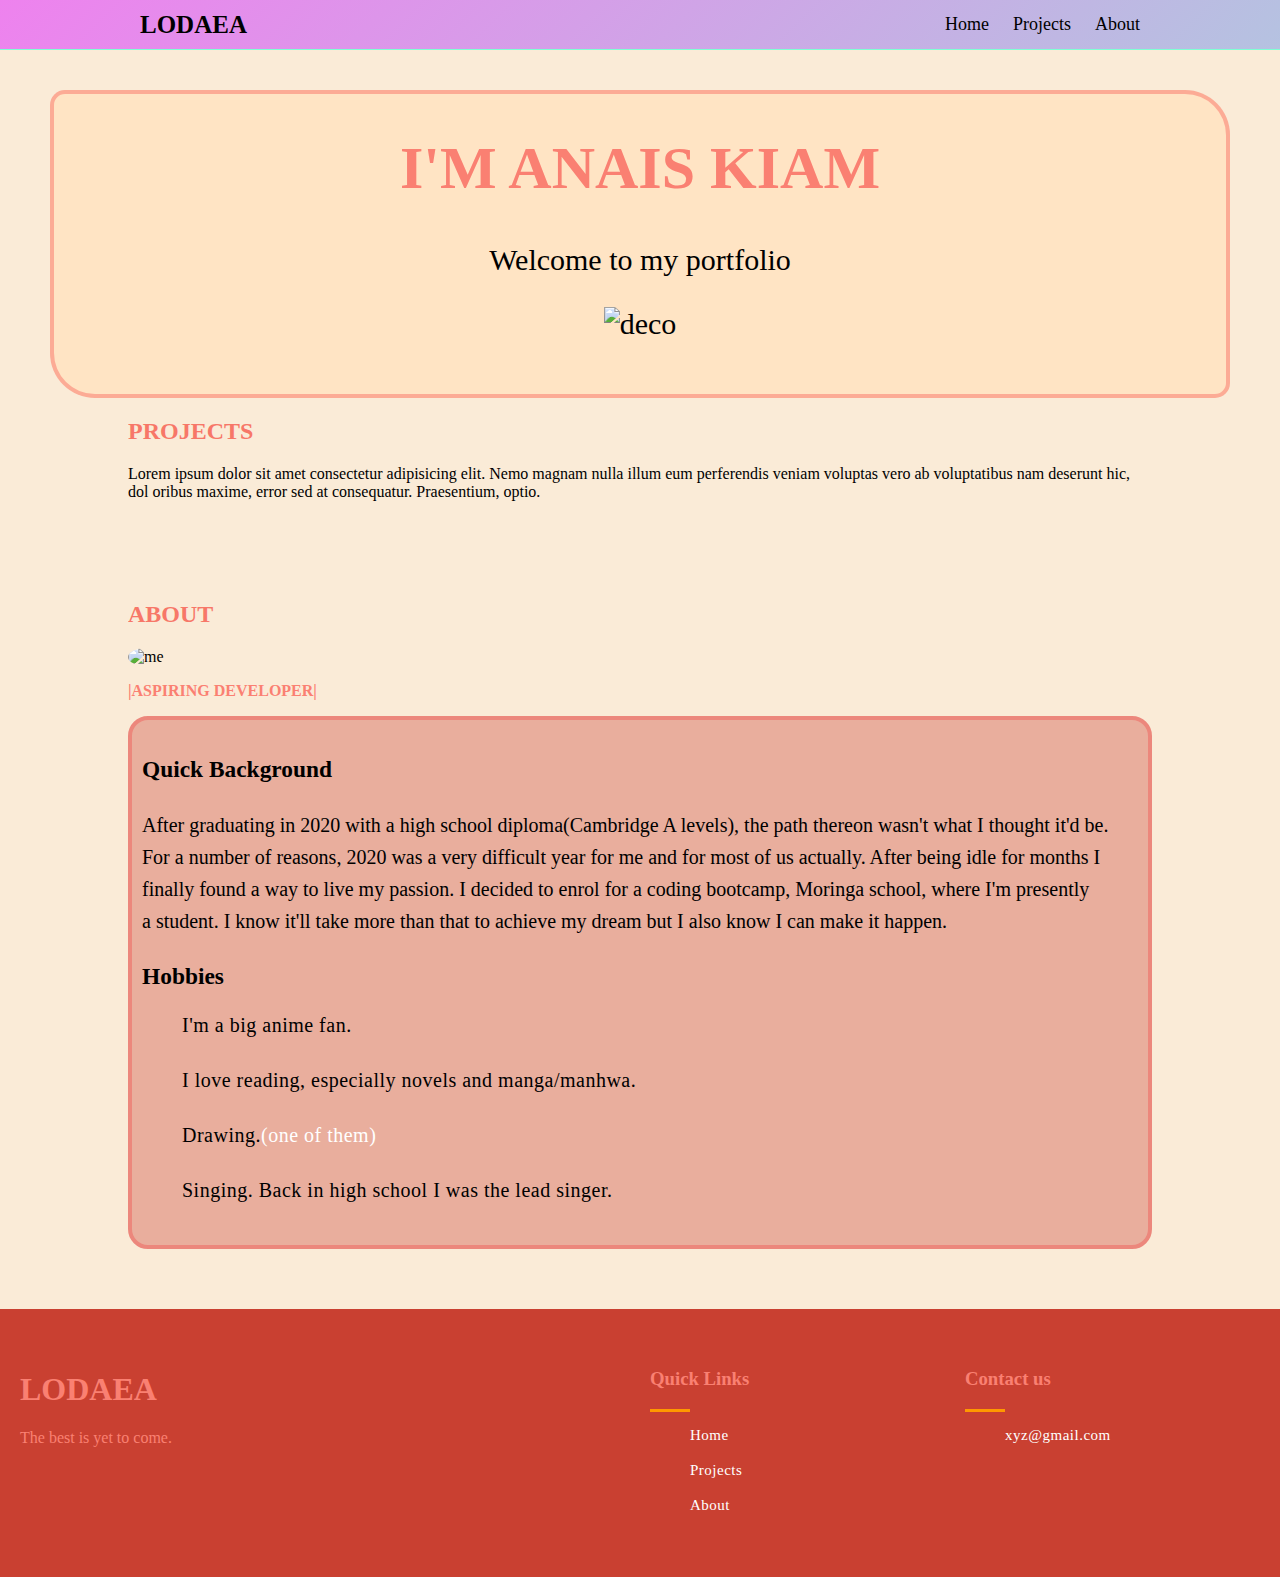
==== index.html @ 9a685999 "footer complete" ====
<!DOCTYPE html>
<html lang="en">
<head>
    <meta charset="UTF-8">
    <meta http-equiv="X-UA-Compatible" content="IE=edge">
    <meta name="viewport" content="width=device-width, initial-scale=1.0">
    <link rel="stylesheet" href="css/style.css" type="text/css">
    <link rel="icon" sizes="192x192" href="https://www.pngkit.com/png/detail/942-9426656_blue-burning-letter-l.png">
    <title>Anais K.</title>
</head>
<body>
    <div class="mainHeader">
        <div class="container">
            <a href="https://lodaea.github.io/portfolio/" class="logo"> LODAEA </a>
            <div class="Hright">
                <a href="https://lodaea.github.io/portfolio/" class="active">Home</a>
                <a href="#project">Projects</a>
                <a href="#about">About</a>
            </div>
        </div>
    </div>
        
    </section>

    <section id="intro">
        <div class="container">
            <h1> I'M ANAIS KIAM </h1>
            <p> Welcome to my portfolio</p>
            <img src="https://media.giphy.com/media/WZq5m5U0ERQMU/giphy.gif" alt="deco" width="200">
        </div>
    </section>
    
    <section id="project">
        <div class="container">
            <h2> PROJECTS </h2>
            <span2>Lorem ipsum dolor sit amet consectetur adipisicing elit. Nemo magnam nulla illum eum perferendis veniam voluptas vero ab voluptatibus nam deserunt hic, dol
                oribus maxime, error sed at consequatur. Praesentium, optio.</span2>
        </div>
    </section>
    
    <section id="about">
        <div class="container">
            <h2> ABOUT </h2>
            <img src="/home/goatjo/portfolio/PSX_20201126_181712.jpg" alt="me" width="200" class="me">
            <p style="color: salmon;"><strong> |ASPIRING DEVELOPER| </strong></p>
            <div class="talk"> <h3>Quick Background</h3> After graduating in 2020 with a high school diploma(Cambridge A levels), the path thereon wasn't what I thought it'd be. <br> 
                For a number of reasons, 2020 was a very difficult year for me and for most of us actually. After being idle for months I <br> finally found a way to live my passion. I decided to enrol for a coding bootcamp, Moringa school, where I'm presently <br> 
                a student. I know it'll take more than that to achieve my dream but I also know I can make it happen. <h3>Hobbies</h3> 
                <ul>
                    <li> I'm a big anime fan.</li>
                    <li>I love reading, especially novels and manga/manhwa.</li>
                    <li> Drawing.<a href="https://lh3.googleusercontent.com/[base64]w883-h637-no?authuser=0">(one of them)</a> </li> 
                    <li>Singing. Back in high school I was the lead singer.</li> 
                </ul>
            </div>
        </div>
    </section>

    <footer class="footer">
        <div class="footerleft">
            <div class="footer-items1">
                <h1> LODAEA </h1>
                <p> The best is yet to come. </p>
            </div>
            <div class="footer-items2">
                <h3> Quick Links</h3>
                <div class="line"></div>
                    <ul>    
                        <a href="https://lodaea.github.io/portfolio/"><li>Home</li></a>
                        <a href="#project"><li>Projects</li></a>
                        <a href="#about"><li>About</li></a>
                    </ul>
            </div>
            <div class="footer-items3">
                <h3>Contact us</h3>
                <div class="line"></div>
                    <ul>
                        <li>xyz@gmail.com</li>
                    </ul>
            </div>
        </div>  



    </footer>


</body>
</html>
---- css/style.css ----
html{
    height: 100%;
}
body{
    margin: 0px;
    padding: 0px;
    font-family: serif; 
    background-color: antiquewhite;   
    /*background-image:url(https://i.stack.imgur.com/JBoKL.png);*/  
    background-repeat: no-repeat;
    background-size:cover;
    background-position: center;
    /*height: 200%;*/
}
.container{
    text-decoration: none;
    overflow: hidden;
    margin: auto;
    width: 80%;  
}
.mainHeader{
    background: linear-gradient(135deg, 
    violet,aquamarine, salmon);
    text-align: center;
    font-size: 17px;
    border-bottom:solid 1px aquamarine;
    background-size: 400%;
    animation: anim 4s infinite alternate;
}
@keyframes anim{
    from{
    background-position: 0%;
    }
    to{
        background-position: 100%;
      }
}
.mainHeader a{
    float: left;
    color:black;
    text-align: center;
    padding: 12px;
    text-decoration: none;
    font-size: 18px;
    line-height: 25px;
    border-radius: 4px 10px;
}
.mainHeader a.logo{
    font-size: 25px;
    font-weight: bold;   
}
.mainHeader a:hover{
    background-color: bisque;
    color: salmon
}
.mainheader a.active{
    background-color: chocolate;
    color: wheat;
}
.Hright{
    float: right;
}
@media screen and (max-width: 500px) {
    .mainHeader a{
        float: none;
        display: block;
        text-align: left;
    }

    .Hright{
        float: none;
    }
}
#intro{
    background-color:bisque;
    background-position: center center;
    min-height: 300px;
    text-align: center;
    margin: 40px 50px 0px 50px;
    font-size: 30px;
    border:solid rgba(250, 128, 114, 0.575) 4px;
    border-radius: 15px 45px;

}
h1{
    animation: move 5s 1;
    color: salmon;
}
p{
    animation: move1 5s 1;

}
@keyframes move{    
    0%{margin-left:100px}
    10%{margin-left: 50px;}
    20%{margin-right:100px}
    0%{margin-right: 50px;}
    0%{margin-left:100px}
    0%{margin-left: 50px;}
    /*0%{margin-right:100px}
    0%{margin-right: 50px;}
    0%{margin-left:100px}
    0%{margin-left: 50px;}*/
}
@keyframes move1{
    0%{margin-right:100px}
    10%{margin-right: 50px;}
    20%{margin-left:100px}
    0%{margin-left: 50px;}
}
#deco{
    position: relative; top:500px; left: 500px ;
}
#project{

}
#project h2{
    /*  border-top: 5px dotted salmon;*/
    /*margin-top: 100px;*/
   /* text-decoration: underline rgb(10, 10, 10);*/
    color: rgb(247, 119, 104);
}
#about h2{
    margin-top: 100px;
    color: rgb(247,119,104);
}
#about img.me{
    border-radius: 50%;
    image-rendering: optimizeQuality;
    
}
#about .talk{
    line-height: 1.6em;
    font-size: 20px;
    border: 4px solid rgb(236, 135, 124);
    border-radius: 20px;
    padding: 10px;
    background-color: rgba(214, 103, 90, 0.459);
    margin-bottom: 60px;
    justify-content: end;
    display: block;
}
#about ul li{
    display: block;
    margin-bottom: 30px;
    color: black;
    font-size: 20px;
    line-height: 1em;
}
.footer {
	width: 100%;
	background: rgb(201, 64, 49);
	display: block;
}
.footerleft {
    width: 100%;
    display: flex;
    flex-wrap: wrap;
    box-sizing: border-box;
    justify-content: center;
    margin: auto;
    padding: 30px 10px;
}
.footer-items1 {
    float: left;
	width: 50%;
	padding: 10px 10px;
	box-sizing: border-box;
	color: salmon;
}
.footer-items2 {
	width: 25%;
	padding: 10px 10px;
	box-sizing: border-box;
	color: salmon;
    
}
.footer-items3 {
    float: right;
	width: 25%;
	padding: 10px;
	box-sizing: border-box;
	color: salmon;
}

.footer-items p {
	font-size: 16px;
	text-align: justify;
	line-height: 25px;
	color: #fff;
}

.footer-items h1 {
	color: rgb(88, 238, 213);
} 
.line {
	height: 3px;
	width: 40px;
	background: #ff9800;
	color: #ff9800;
	background-color: #ff9800;
	border: 0px;
}

ul {
	list-style: none;
	color: #fff;
	font-size: 15px;
	letter-spacing: 0.5px;	
 }

ul a {
	text-decoration: none;
	outline: none;
	color: #fff;
	transition: 0.3s;
}

ul a:hover {
	color: #ff9800;
}

ul li {
	margin: 10px 0;
	height: 25px;
}
@media screen and (max-width: 1275px) {
	.footer-items {
		width: 50%;
    }
}
@media screen and (max-width: 660px) {
	.footer-items {
		width: 100%;
	}
}
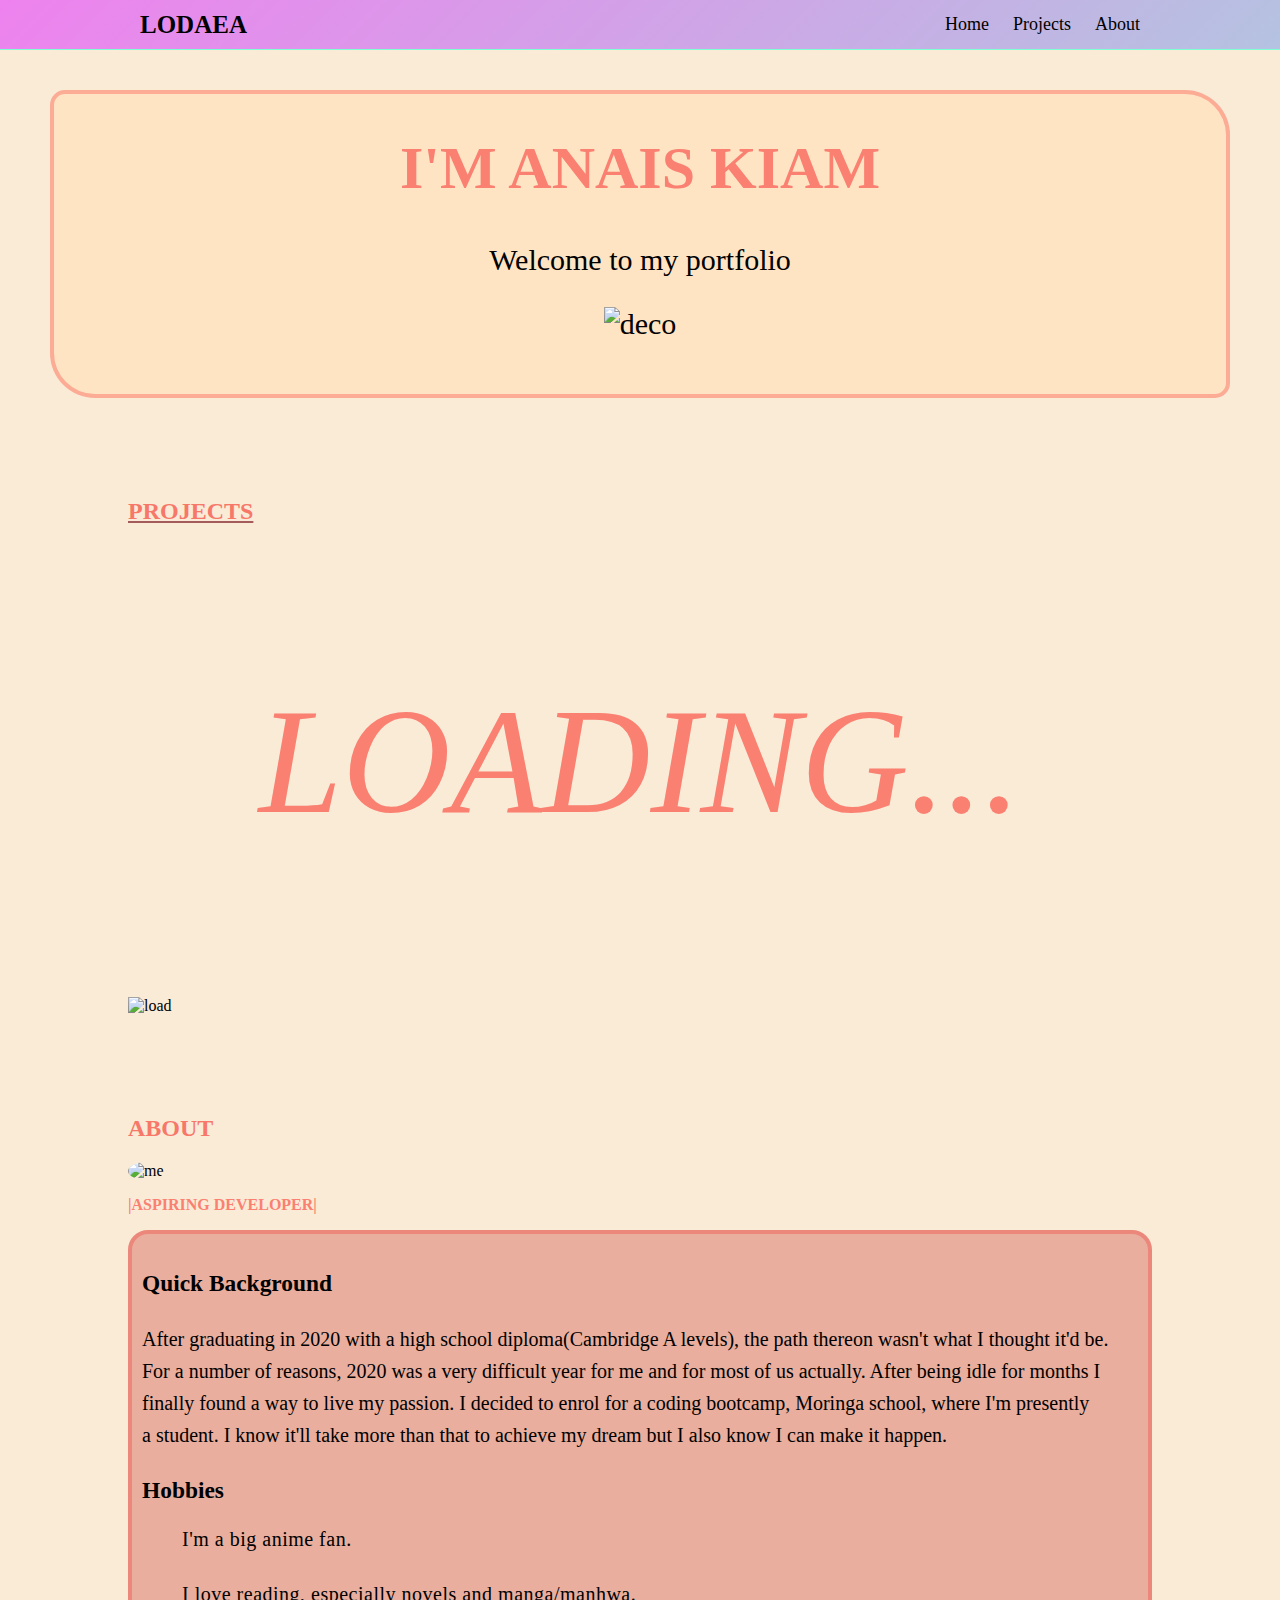
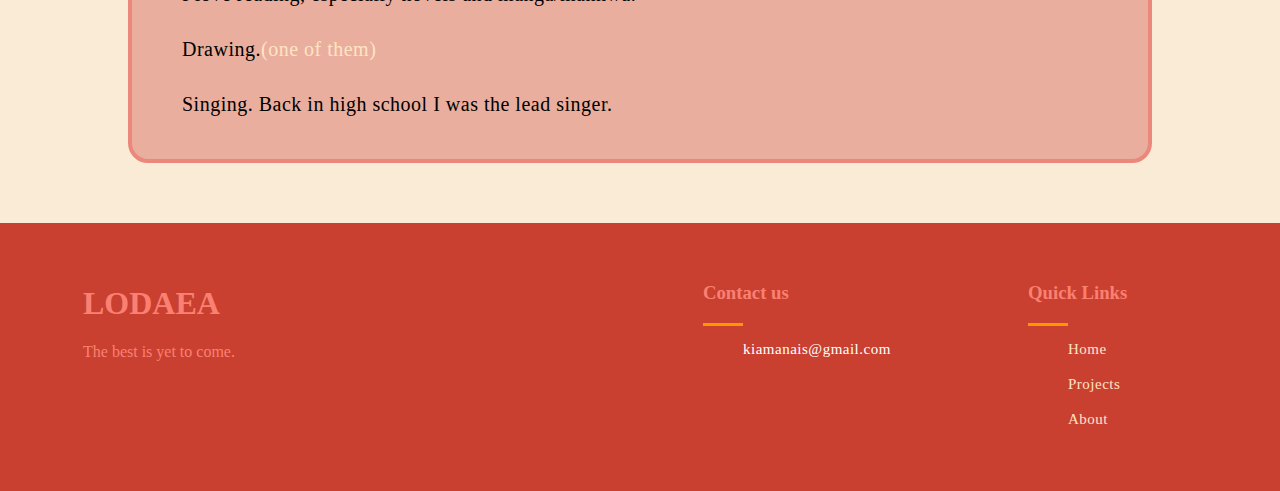
==== commit 0223acdc: "work on projecs section" ====
--- a/index.html
+++ b/index.html
@@ -33,8 +33,8 @@
     <section id="project">
         <div class="container">
             <h2> PROJECTS </h2>
-            <span2>Lorem ipsum dolor sit amet consectetur adipisicing elit. Nemo magnam nulla illum eum perferendis veniam voluptas vero ab voluptatibus nam deserunt hic, dol
-                oribus maxime, error sed at consequatur. Praesentium, optio.</span2>
+            <p><em>LOADING...</em></p>
+            <img src="https://flevix.com/wp-content/uploads/2019/07/Curve-Loading.gif" alt="load">
         </div>
     </section>
     
@@ -62,6 +62,14 @@
                 <h1> LODAEA </h1>
                 <p> The best is yet to come. </p>
             </div>
+
+            <div class="footer-items3">
+                <h3>Contact us</h3>
+                <div class="line"></div>
+                    <ul>
+                        <li>kiamanais@gmail.com</li>
+                    </ul>
+            </div>
             <div class="footer-items2">
                 <h3> Quick Links</h3>
                 <div class="line"></div>
@@ -69,13 +77,6 @@
                         <a href="https://lodaea.github.io/portfolio/"><li>Home</li></a>
                         <a href="#project"><li>Projects</li></a>
                         <a href="#about"><li>About</li></a>
-                    </ul>
-            </div>
-            <div class="footer-items3">
-                <h3>Contact us</h3>
-                <div class="line"></div>
-                    <ul>
-                        <li>xyz@gmail.com</li>
                     </ul>
             </div>
         </div>  
--- a/css/style.css
+++ b/css/style.css
@@ -1,16 +1,16 @@
 html{
-    height: 100%;
+    height:100%;
 }
 body{
     margin: 0px;
     padding: 0px;
     font-family: serif; 
     background-color: antiquewhite;   
-    /*background-image:url(https://i.stack.imgur.com/JBoKL.png);*/  
+    /*background-image:url(https://i.stack.imgur.com/JBoKL.png);*/
     background-repeat: no-repeat;
     background-size:cover;
     background-position: center;
-    /*height: 200%;*/
+    height: 200%;
 }
 .container{
     text-decoration: none;
@@ -112,12 +112,18 @@
     position: relative; top:500px; left: 500px ;
 }
 #project{
-
+    
+    justify-content: center;
+}
+#project p{
+    font-size: 150px;
+    color: salmon;
+    text-align: center;
 }
 #project h2{
     /*  border-top: 5px dotted salmon;*/
-    /*margin-top: 100px;*/
-   /* text-decoration: underline rgb(10, 10, 10);*/
+    margin-top: 100px;
+    text-decoration: underline rgb(163, 91, 91);
     color: rgb(247, 119, 104);
 }
 #about h2{
@@ -169,30 +175,30 @@
 	color: salmon;
 }
 .footer-items2 {
-	width: 25%;
+	width: 15%;
 	padding: 10px 10px;
 	box-sizing: border-box;
 	color: salmon;
+    float :right;
     
 }
 .footer-items3 {
-    float: right;
 	width: 25%;
-	padding: 10px;
+	padding: 10px 0px;
 	box-sizing: border-box;
 	color: salmon;
 }
 
-.footer-items p {
+/*.footer-items p {
 	font-size: 16px;
-	text-align: justify;
+	text-align: left;
 	line-height: 25px;
-	color: #fff;
+	color: rgb(82, 214, 203);
 }
 
 .footer-items h1 {
 	color: rgb(88, 238, 213);
-} 
+} */
 .line {
 	height: 3px;
 	width: 40px;
@@ -212,12 +218,12 @@
 ul a {
 	text-decoration: none;
 	outline: none;
-	color: #fff;
+	color: bisque;
 	transition: 0.3s;
 }
 
 ul a:hover {
-	color: #ff9800;
+	color: salmon;
 }
 
 ul li {
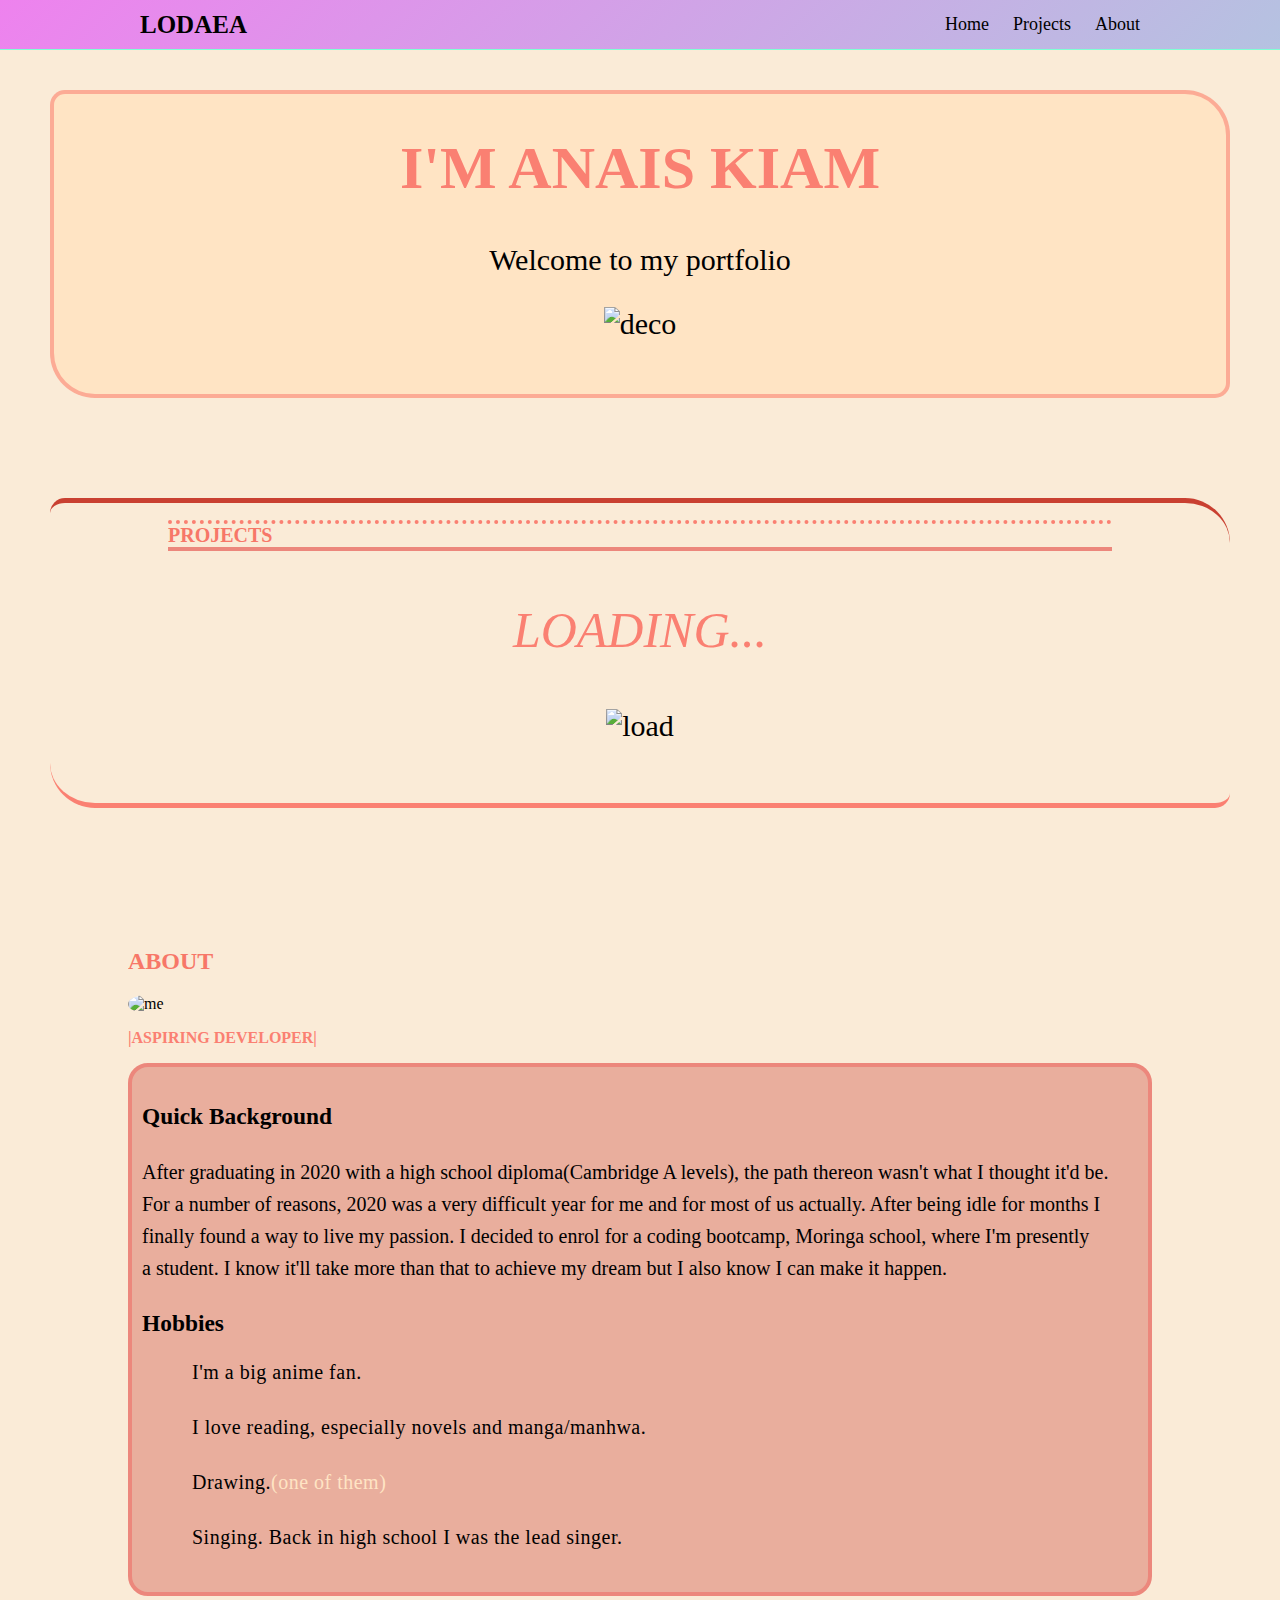
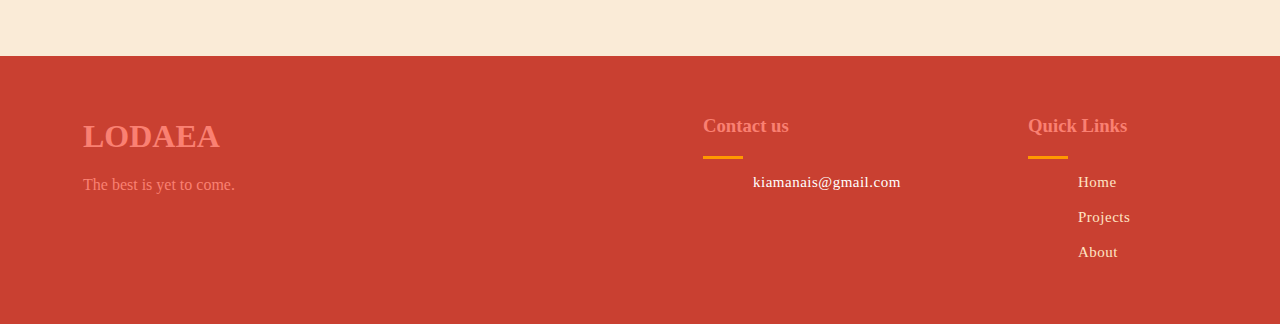
==== commit 3e35bfa5: "project section design" ====
--- a/index.html
+++ b/index.html
@@ -19,8 +19,6 @@
             </div>
         </div>
     </div>
-        
-    </section>
 
     <section id="intro">
         <div class="container">
@@ -34,7 +32,7 @@
         <div class="container">
             <h2> PROJECTS </h2>
             <p><em>LOADING...</em></p>
-            <img src="https://flevix.com/wp-content/uploads/2019/07/Curve-Loading.gif" alt="load">
+            <img src="https://flevix.com/wp-content/uploads/2019/07/Curve-Loading.gif" alt="load" width="400">
         </div>
     </section>
     
@@ -65,7 +63,9 @@
 
             <div class="footer-items3">
                 <h3>Contact us</h3>
-                <div class="line"></div>
+                <div class="line">
+
+                </div>
                     <ul>
                         <li>kiamanais@gmail.com</li>
                     </ul>
--- a/css/style.css
+++ b/css/style.css
@@ -6,11 +6,10 @@
     padding: 0px;
     font-family: serif; 
     background-color: antiquewhite;   
-    /*background-image:url(https://i.stack.imgur.com/JBoKL.png);*/
-    background-repeat: no-repeat;
-    background-size:cover;
-    background-position: center;
-    height: 200%;
+    background-image:url();
+    /*background-repeat: repeat-y;
+    /*background-position: center;*/
+    background-size: 50%;
 }
 .container{
     text-decoration: none;
@@ -112,19 +111,28 @@
     position: relative; top:500px; left: 500px ;
 }
 #project{
+    background-color:;
+    background-position: center center;
+    min-height: 300px;
+    margin: 100px 50px 40px 50px;
+    font-size: 30px;
+    border-top: 5px solid rgb(201, 64, 49);
+    border-bottom: 5px solid salmon;
+    border-radius: 15px 45px;   
+    text-align: center;
+}
+#project p{
+    font-size: 50px;
+    color: salmon;
     
-    justify-content: center;
-}
-#project p{
-    font-size: 150px;
-    color: salmon;
-    text-align: center;
 }
 #project h2{
     /*  border-top: 5px dotted salmon;*/
-    margin-top: 100px;
-    text-decoration: underline rgb(163, 91, 91);
+    border-top:dotted salmon 4px;
+    border-bottom: solid rgb(236, 135, 124) 4px;
     color: rgb(247, 119, 104);
+    text-align: left;
+    font-size: 20px;
 }
 #about h2{
     margin-top: 100px;
@@ -168,7 +176,7 @@
     padding: 30px 10px;
 }
 .footer-items1 {
-    float: left;
+    /*float: left;*/
 	width: 50%;
 	padding: 10px 10px;
 	box-sizing: border-box;
@@ -179,7 +187,7 @@
 	padding: 10px 10px;
 	box-sizing: border-box;
 	color: salmon;
-    float :right;
+    /*float :right;*/   
     
 }
 .footer-items3 {
@@ -227,7 +235,7 @@
 }
 
 ul li {
-	margin: 10px 0;
+	margin: 10px;
 	height: 25px;
 }
 @media screen and (max-width: 1275px) {
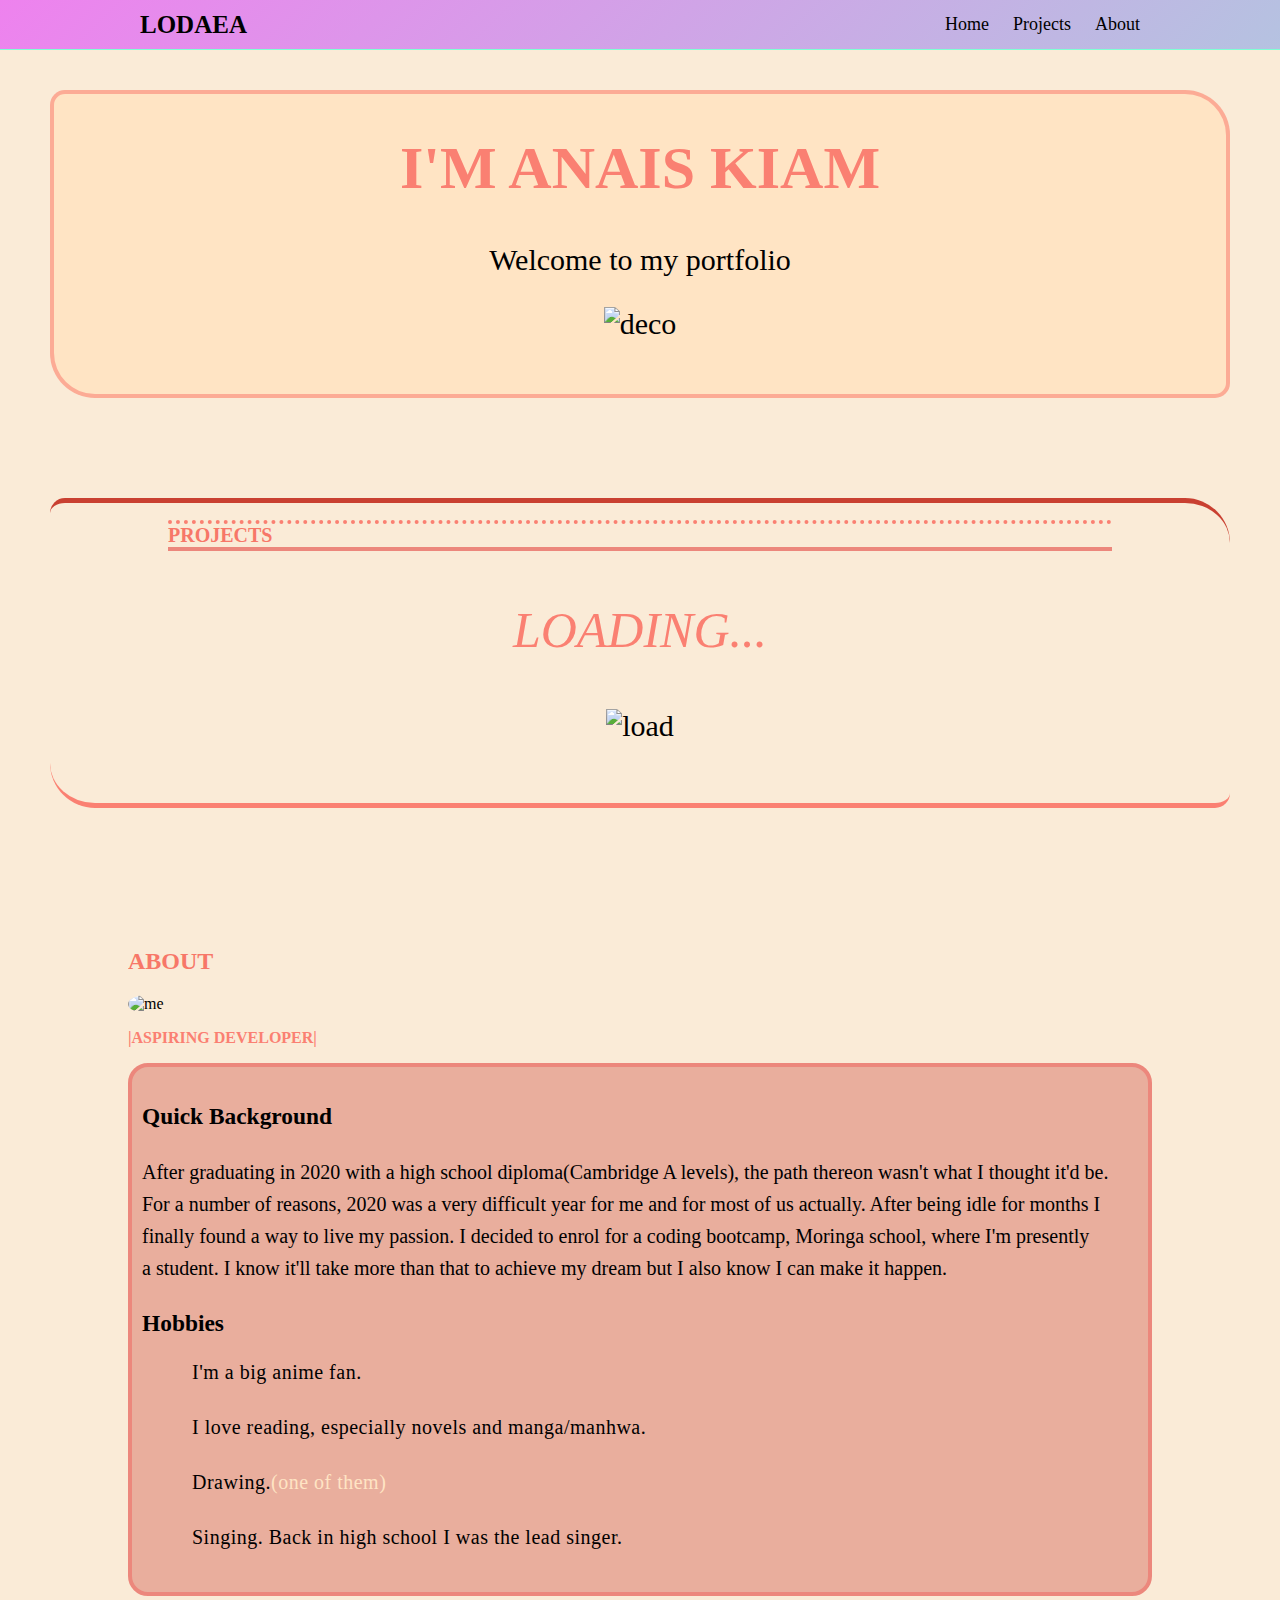
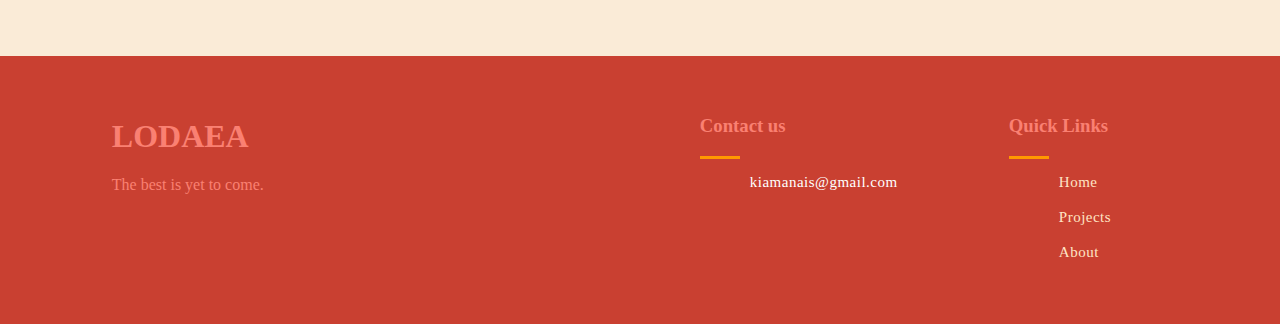
==== commit 988f6485: "fix picture" ====
--- a/index.html
+++ b/index.html
@@ -39,7 +39,7 @@
     <section id="about">
         <div class="container">
             <h2> ABOUT </h2>
-            <img src="/home/goatjo/portfolio/PSX_20201126_181712.jpg" alt="me" width="200" class="me">
+            <img src="https://lh3.googleusercontent.com/[base64]s637-no?authuser=0" alt="me" width="200" class="me">
             <p style="color: salmon;"><strong> |ASPIRING DEVELOPER| </strong></p>
             <div class="talk"> <h3>Quick Background</h3> After graduating in 2020 with a high school diploma(Cambridge A levels), the path thereon wasn't what I thought it'd be. <br> 
                 For a number of reasons, 2020 was a very difficult year for me and for most of us actually. After being idle for months I <br> finally found a way to live my passion. I decided to enrol for a coding bootcamp, Moringa school, where I'm presently <br> 
--- a/css/style.css
+++ b/css/style.css
@@ -7,7 +7,7 @@
     font-family: serif; 
     background-color: antiquewhite;   
     background-image:url();
-    /*background-repeat: repeat-y;
+    background-repeat: unset;
     /*background-position: center;*/
     background-size: 50%;
 }
@@ -167,7 +167,7 @@
 	display: block;
 }
 .footerleft {
-    width: 100%;
+    width: 95%;
     display: flex;
     flex-wrap: wrap;
     box-sizing: border-box;
@@ -197,7 +197,7 @@
 	color: salmon;
 }
 
-/*.footer-items p {
+.footer-items p {
 	font-size: 16px;
 	text-align: left;
 	line-height: 25px;
@@ -206,7 +206,7 @@
 
 .footer-items h1 {
 	color: rgb(88, 238, 213);
-} */
+} 
 .line {
 	height: 3px;
 	width: 40px;
@@ -243,9 +243,26 @@
 		width: 50%;
     }
 }
-@media screen and (max-width: 660px) {
+@media screen and (max-width: 500px) {
 	.footer-items {
 		width: 100%;
 	}
-}
-
+    .footerleft{
+        width: 100%;
+        float: none;
+        display: block;
+
+    }
+    #project img{
+        position: relative; left: -90px;
+    }
+    #project p{
+        font-size: 35px;
+    }
+    #about ul li{
+        line-height: normal;
+        display: inline-block;
+    }
+
+}
+
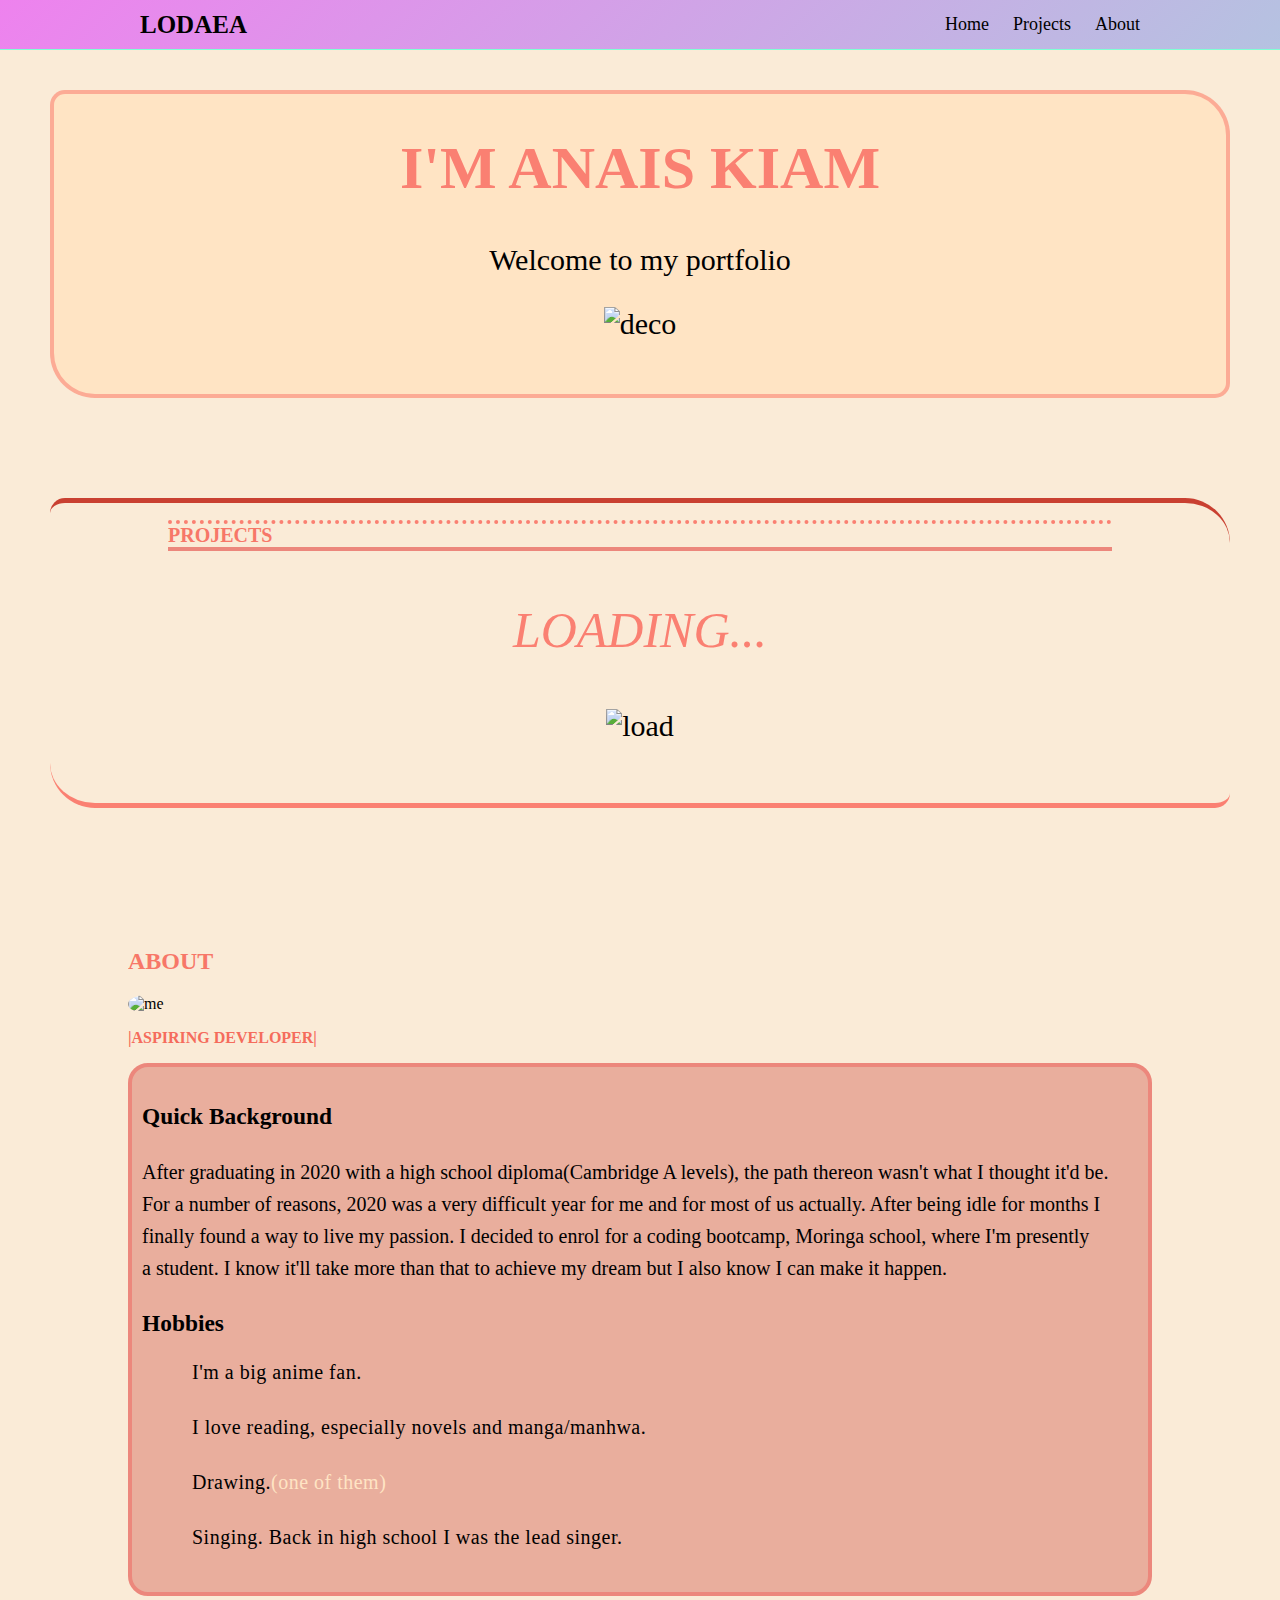
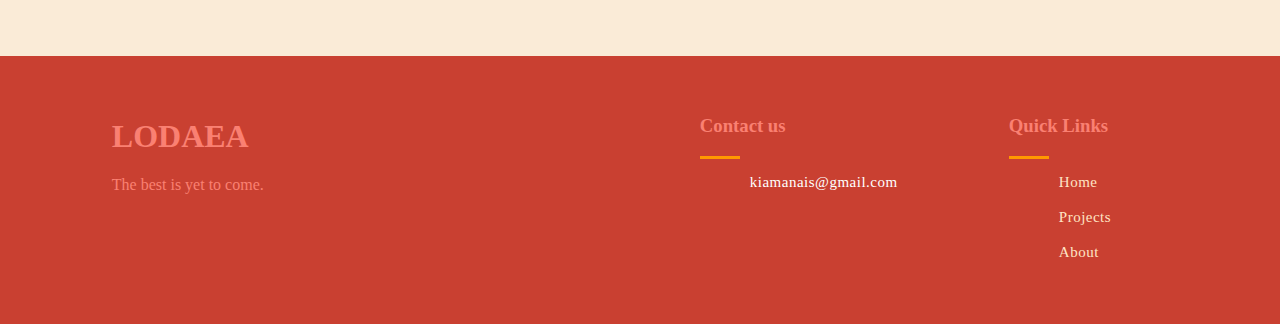
==== commit ccd039bb: "fix picture(1)" ====
--- a/index.html
+++ b/index.html
@@ -39,8 +39,8 @@
     <section id="about">
         <div class="container">
             <h2> ABOUT </h2>
-            <img src="https://lh3.googleusercontent.com/[base64]s637-no?authuser=0" alt="me" width="200" class="me">
-            <p style="color: salmon;"><strong> |ASPIRING DEVELOPER| </strong></p>
+            <img src="https://github.com/lodaea/portfolio/blob/main/PSX_20201126_181712.jpg" alt="me" width="200" class="me">
+            <p style="color: rgb(245, 108, 92);"><strong> |ASPIRING DEVELOPER| </strong></p>
             <div class="talk"> <h3>Quick Background</h3> After graduating in 2020 with a high school diploma(Cambridge A levels), the path thereon wasn't what I thought it'd be. <br> 
                 For a number of reasons, 2020 was a very difficult year for me and for most of us actually. After being idle for months I <br> finally found a way to live my passion. I decided to enrol for a coding bootcamp, Moringa school, where I'm presently <br> 
                 a student. I know it'll take more than that to achieve my dream but I also know I can make it happen. <h3>Hobbies</h3> 
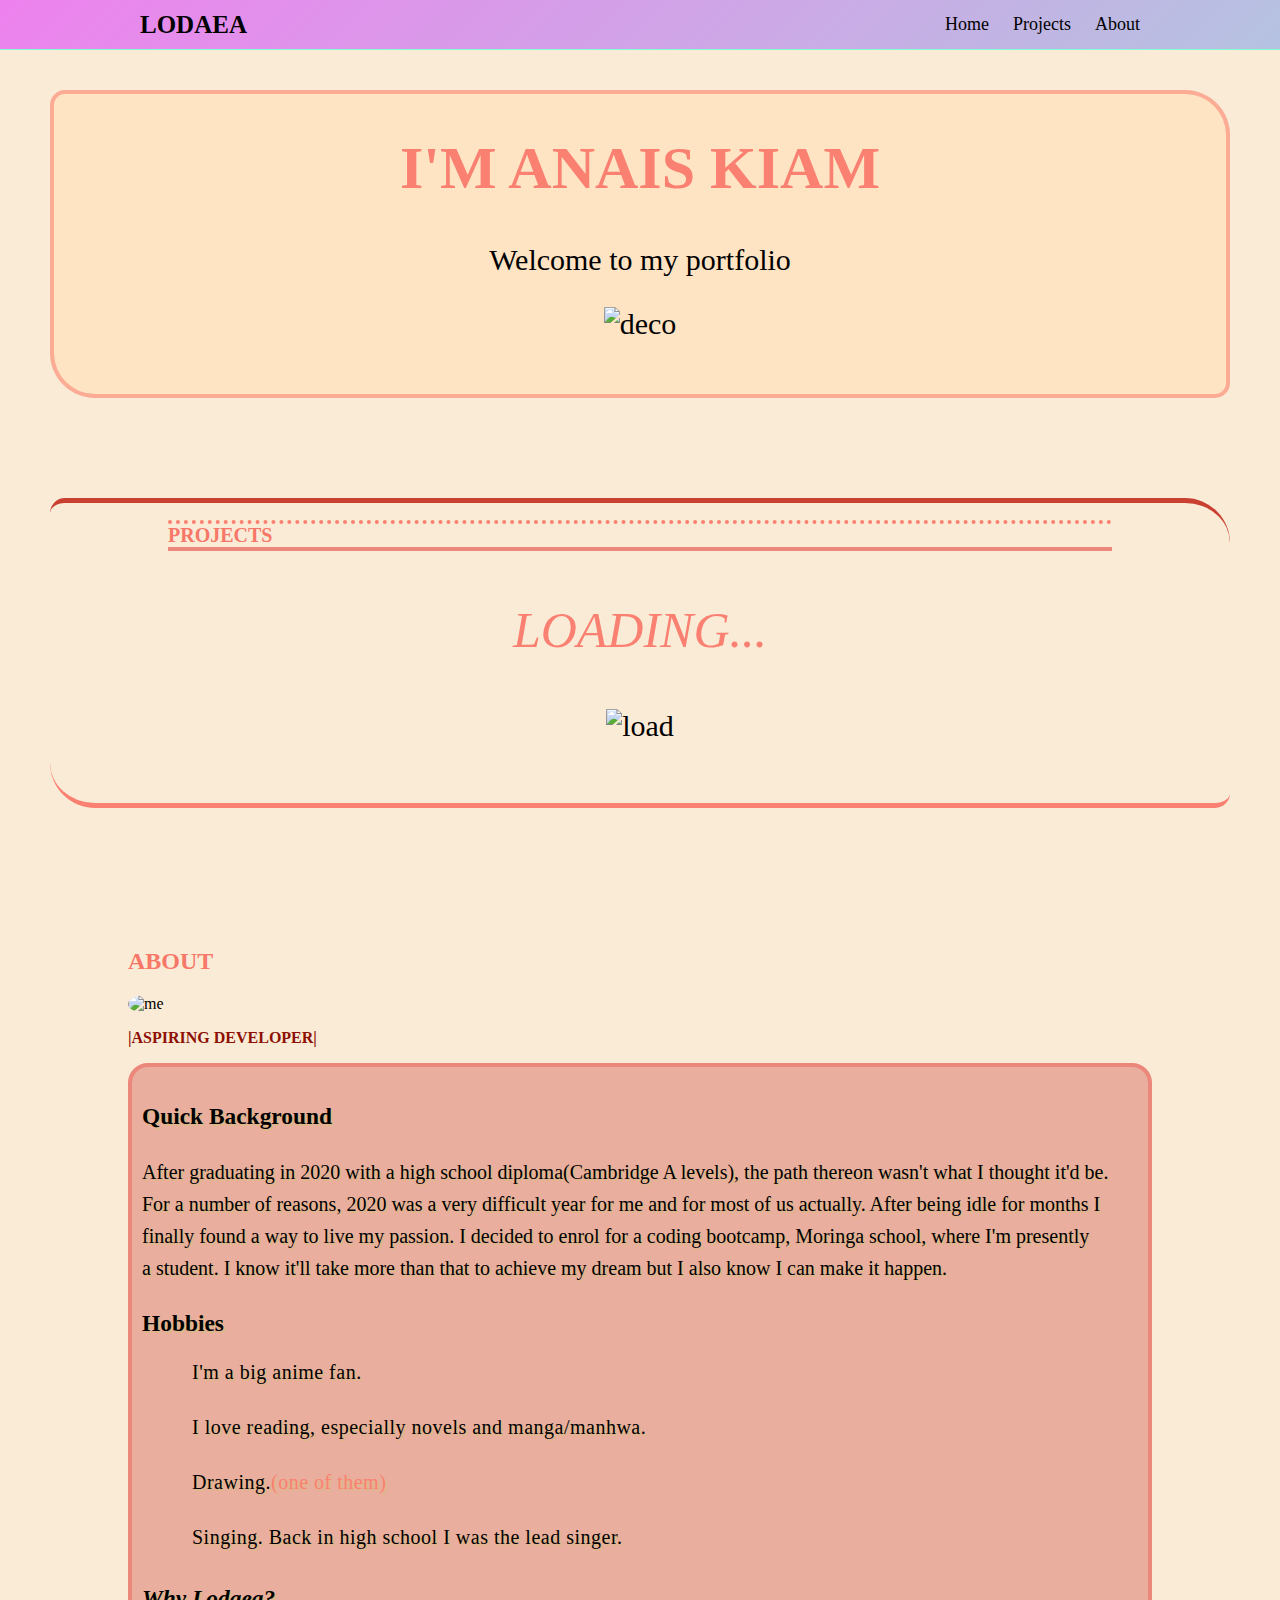
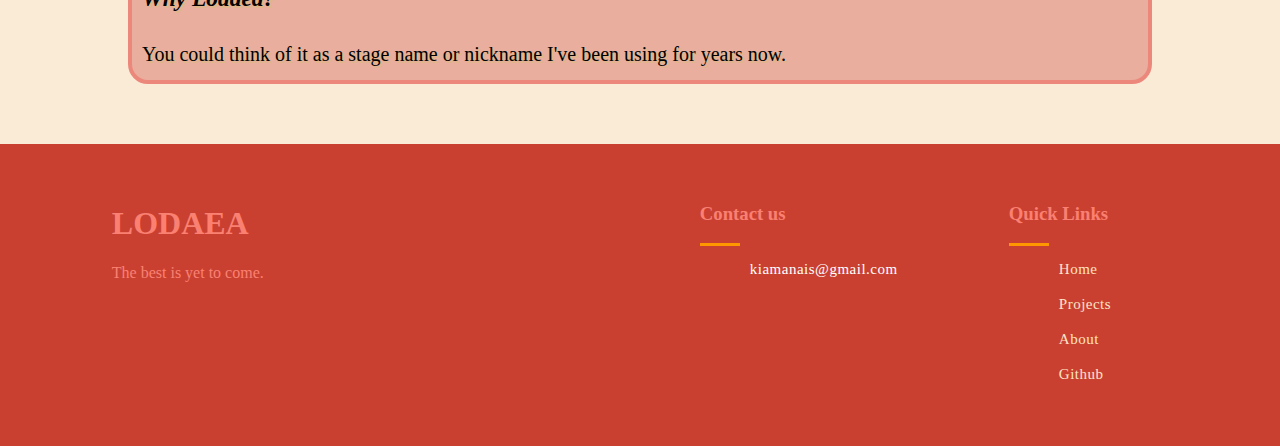
==== commit 322f5202: "retouch" ====
--- a/index.html
+++ b/index.html
@@ -40,7 +40,7 @@
         <div class="container">
             <h2> ABOUT </h2>
             <img src="https://github.com/lodaea/portfolio/blob/main/PSX_20201126_181712.jpg" alt="me" width="200" class="me">
-            <p style="color: rgb(245, 108, 92);"><strong> |ASPIRING DEVELOPER| </strong></p>
+            <p style="color: rgb(141, 16, 2);"><strong> |ASPIRING DEVELOPER| </strong></p>
             <div class="talk"> <h3>Quick Background</h3> After graduating in 2020 with a high school diploma(Cambridge A levels), the path thereon wasn't what I thought it'd be. <br> 
                 For a number of reasons, 2020 was a very difficult year for me and for most of us actually. After being idle for months I <br> finally found a way to live my passion. I decided to enrol for a coding bootcamp, Moringa school, where I'm presently <br> 
                 a student. I know it'll take more than that to achieve my dream but I also know I can make it happen. <h3>Hobbies</h3> 
@@ -50,6 +50,7 @@
                     <li> Drawing.<a href="https://lh3.googleusercontent.com/[base64]w883-h637-no?authuser=0">(one of them)</a> </li> 
                     <li>Singing. Back in high school I was the lead singer.</li> 
                 </ul>
+                <h3><em>Why Lodaea?</em></h3> You could think of it as a stage name or nickname I've been using for years now.
             </div>
         </div>
     </section>
@@ -77,12 +78,10 @@
                         <a href="https://lodaea.github.io/portfolio/"><li>Home</li></a>
                         <a href="#project"><li>Projects</li></a>
                         <a href="#about"><li>About</li></a>
+                        <a href="https://github.com/lodaea"><li>Github</li></a>
                     </ul>
             </div>
         </div>  
-
-
-
     </footer>
 
 
--- a/css/style.css
+++ b/css/style.css
@@ -6,10 +6,6 @@
     padding: 0px;
     font-family: serif; 
     background-color: antiquewhite;   
-    background-image:url();
-    background-repeat: unset;
-    /*background-position: center;*/
-    background-size: 50%;
 }
 .container{
     text-decoration: none;
@@ -96,10 +92,6 @@
     0%{margin-right: 50px;}
     0%{margin-left:100px}
     0%{margin-left: 50px;}
-    /*0%{margin-right:100px}
-    0%{margin-right: 50px;}
-    0%{margin-left:100px}
-    0%{margin-left: 50px;}*/
 }
 @keyframes move1{
     0%{margin-right:100px}
@@ -127,7 +119,6 @@
     
 }
 #project h2{
-    /*  border-top: 5px dotted salmon;*/
     border-top:dotted salmon 4px;
     border-bottom: solid rgb(236, 135, 124) 4px;
     color: rgb(247, 119, 104);
@@ -140,8 +131,6 @@
 }
 #about img.me{
     border-radius: 50%;
-    image-rendering: optimizeQuality;
-    
 }
 #about .talk{
     line-height: 1.6em;
@@ -151,8 +140,10 @@
     padding: 10px;
     background-color: rgba(214, 103, 90, 0.459);
     margin-bottom: 60px;
-    justify-content: end;
     display: block;
+    background-image: url(https://i.dlpng.com/static/png/6589094_preview.png);
+    background-size: cover;
+    text-shadow: burlywood 2px 2px;
 }
 #about ul li{
     display: block;
@@ -160,6 +151,10 @@
     color: black;
     font-size: 20px;
     line-height: 1em;
+}
+#about ul a{
+    color: salmon;
+    text-decoration: none;
 }
 .footer {
 	width: 100%;
@@ -176,7 +171,6 @@
     padding: 30px 10px;
 }
 .footer-items1 {
-    /*float: left;*/
 	width: 50%;
 	padding: 10px 10px;
 	box-sizing: border-box;
@@ -187,8 +181,6 @@
 	padding: 10px 10px;
 	box-sizing: border-box;
 	color: salmon;
-    /*float :right;*/   
-    
 }
 .footer-items3 {
 	width: 25%;
@@ -223,7 +215,7 @@
 	letter-spacing: 0.5px;	
  }
 
-ul a {
+.footer ul a {
 	text-decoration: none;
 	outline: none;
 	color: bisque;
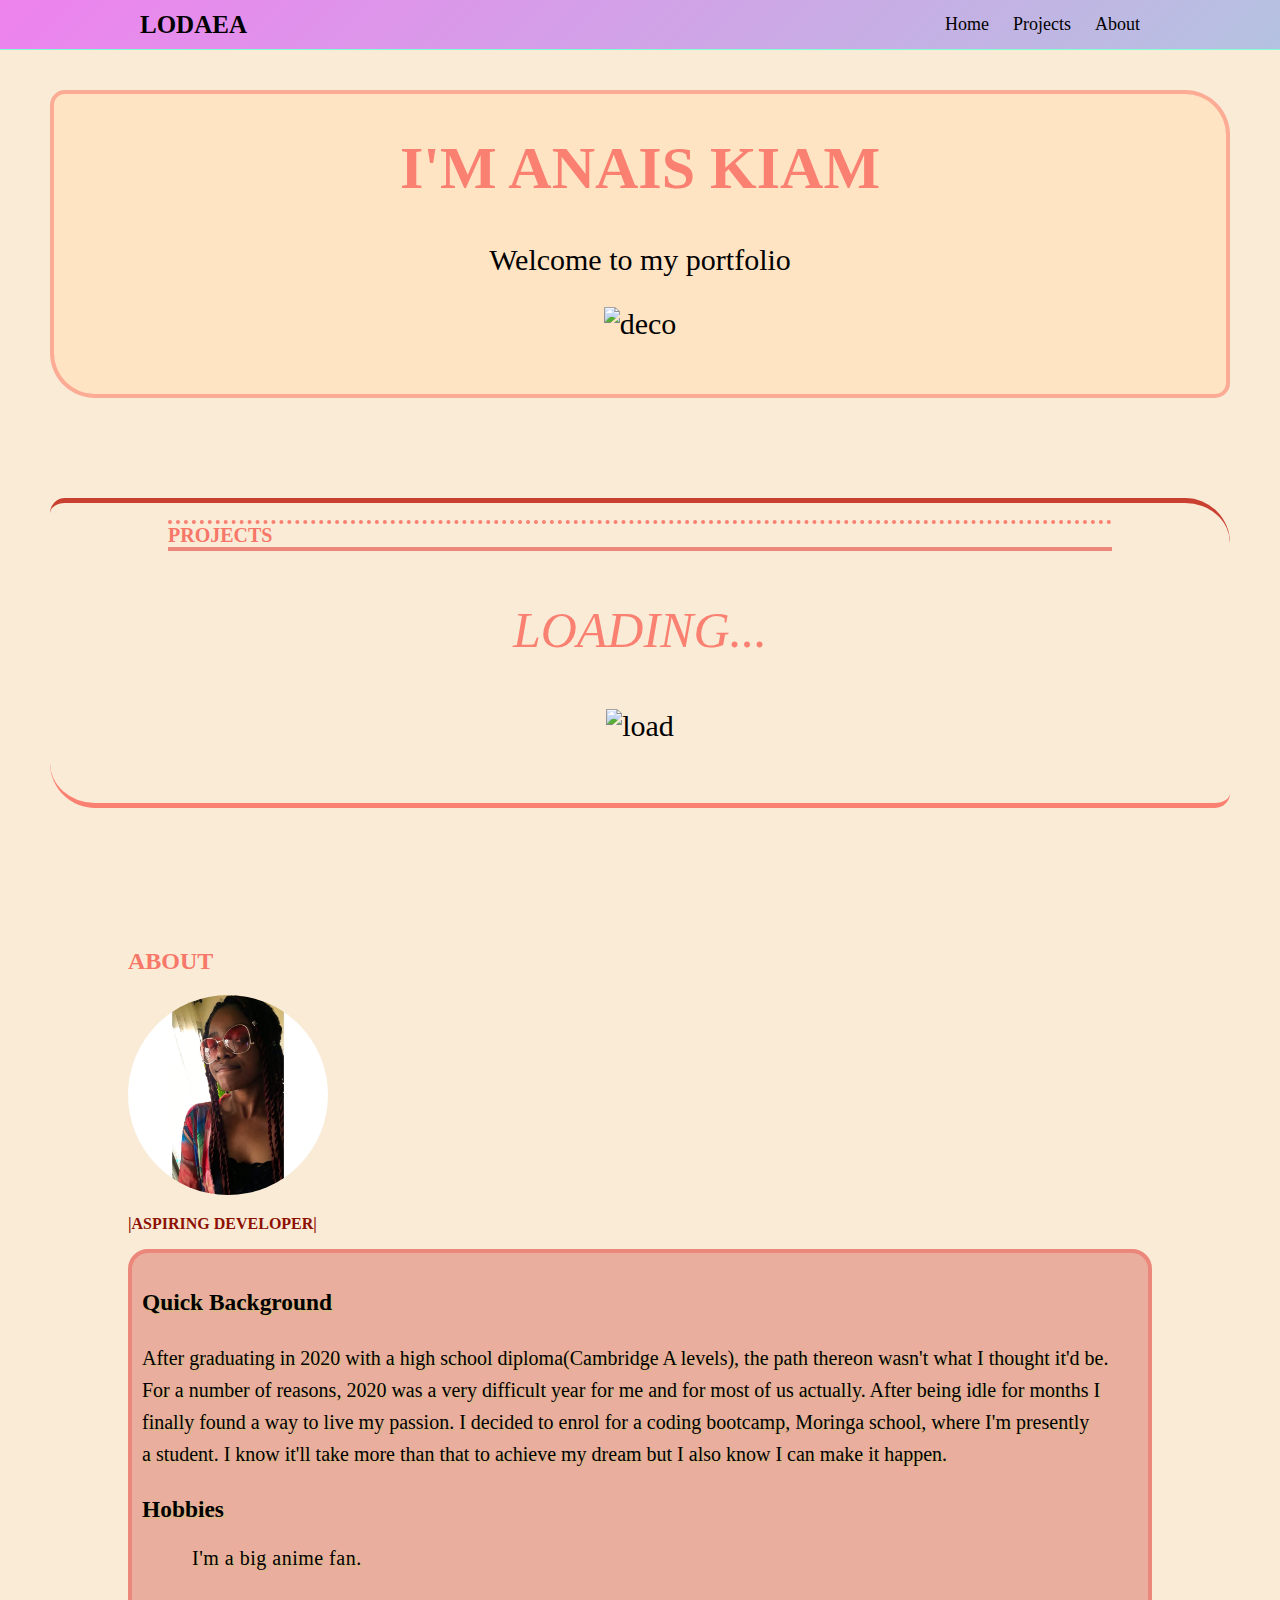
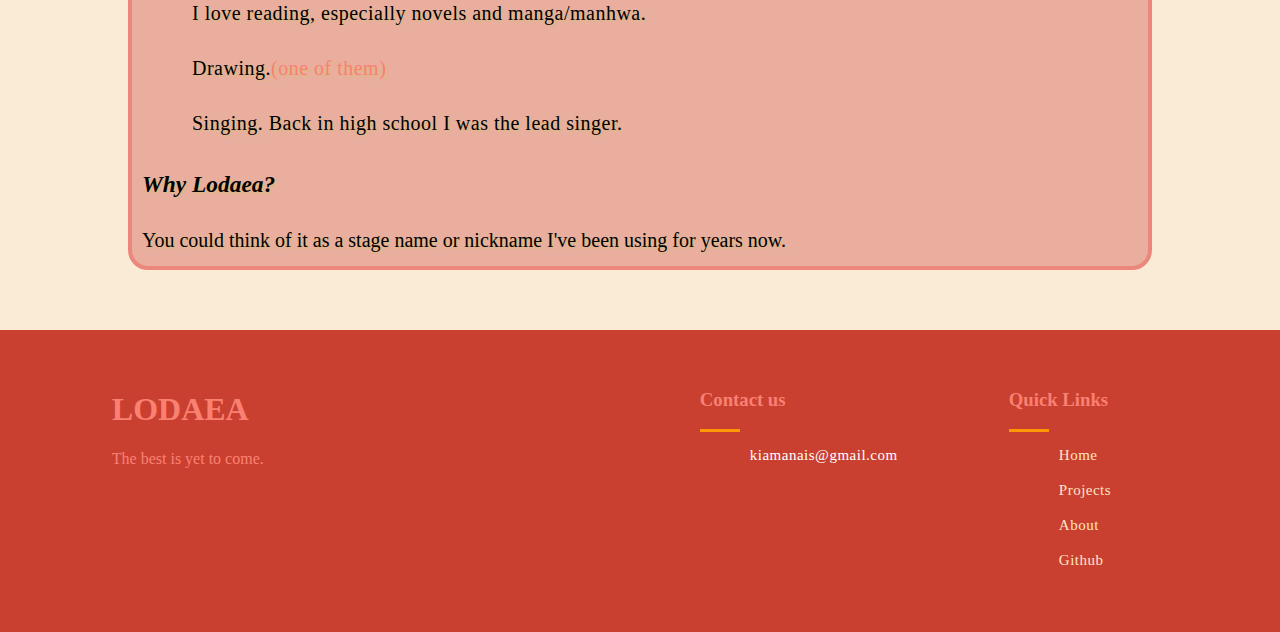
==== commit 96d415fd: "image fix" ====
--- a/index.html
+++ b/index.html
@@ -39,7 +39,7 @@
     <section id="about">
         <div class="container">
             <h2> ABOUT </h2>
-            <img src="https://github.com/lodaea/portfolio/blob/main/PSX_20201126_181712.jpg" alt="me" width="200" class="me">
+            <img src="img/PSX_20201126_181712.jpg" alt="me" width="200" class="me">
             <p style="color: rgb(141, 16, 2);"><strong> |ASPIRING DEVELOPER| </strong></p>
             <div class="talk"> <h3>Quick Background</h3> After graduating in 2020 with a high school diploma(Cambridge A levels), the path thereon wasn't what I thought it'd be. <br> 
                 For a number of reasons, 2020 was a very difficult year for me and for most of us actually. After being idle for months I <br> finally found a way to live my passion. I decided to enrol for a coding bootcamp, Moringa school, where I'm presently <br> 
--- a/css/style.css
+++ b/css/style.css
@@ -103,7 +103,7 @@
     position: relative; top:500px; left: 500px ;
 }
 #project{
-    background-color:;
+    /*background-color:;*/
     background-position: center center;
     min-height: 300px;
     margin: 100px 50px 40px 50px;
@@ -141,7 +141,7 @@
     background-color: rgba(214, 103, 90, 0.459);
     margin-bottom: 60px;
     display: block;
-    background-image: url(https://i.dlpng.com/static/png/6589094_preview.png);
+    background-image: url(../img/6589094_preview.png);
     background-size: cover;
     text-shadow: burlywood 2px 2px;
 }
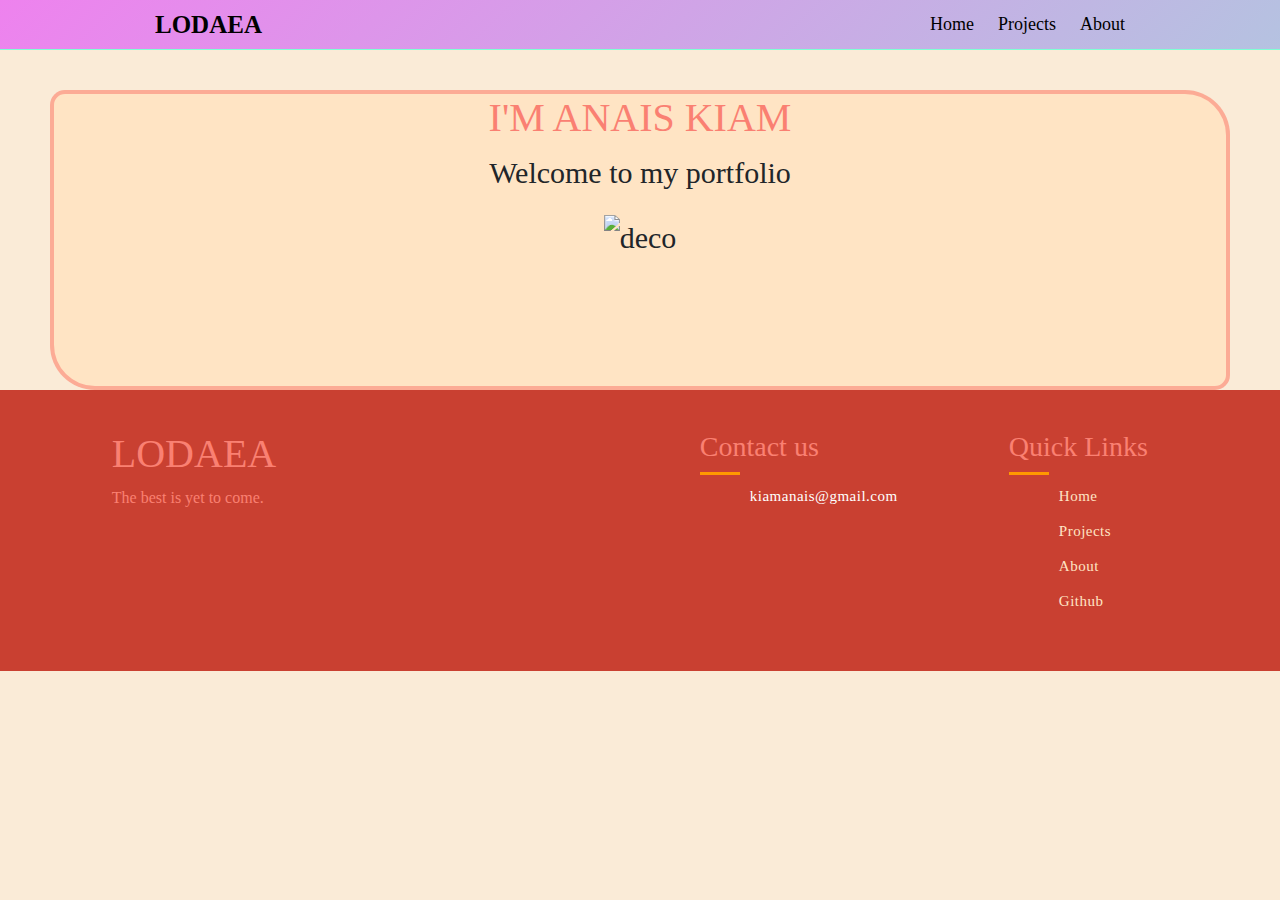
==== commit faa3e5cb: "separating sections into pages" ====
--- a/index.html
+++ b/index.html
@@ -4,6 +4,7 @@
     <meta charset="UTF-8">
     <meta http-equiv="X-UA-Compatible" content="IE=edge">
     <meta name="viewport" content="width=device-width, initial-scale=1.0">
+    <link rel="stylesheet" href="https://stackpath.bootstrapcdn.com/bootstrap/4.3.1/css/bootstrap.min.css" integrity="sha384-ggOyR0iXCbMQv3Xipma34MD+dH/1fQ784/j6cY/iJTQUOhcWr7x9JvoRxT2MZw1T" crossorigin="anonymous">
     <link rel="stylesheet" href="css/style.css" type="text/css">
     <link rel="icon" sizes="192x192" href="https://www.pngkit.com/png/detail/942-9426656_blue-burning-letter-l.png">
     <title>Anais K.</title>
@@ -13,9 +14,9 @@
         <div class="container">
             <a href="https://lodaea.github.io/portfolio/" class="logo"> LODAEA </a>
             <div class="Hright">
-                <a href="https://lodaea.github.io/portfolio/" class="active">Home</a>
-                <a href="#project">Projects</a>
-                <a href="#about">About</a>
+                <a href="./index.html" class="active">Home</a>
+                <a href="./projects.html">Projects</a>
+                <a href="./about.html">About</a>
             </div>
         </div>
     </div>
@@ -25,33 +26,6 @@
             <h1> I'M ANAIS KIAM </h1>
             <p> Welcome to my portfolio</p>
             <img src="https://media.giphy.com/media/WZq5m5U0ERQMU/giphy.gif" alt="deco" width="200">
-        </div>
-    </section>
-    
-    <section id="project">
-        <div class="container">
-            <h2> PROJECTS </h2>
-            <p><em>LOADING...</em></p>
-            <img src="https://flevix.com/wp-content/uploads/2019/07/Curve-Loading.gif" alt="load" width="400">
-        </div>
-    </section>
-    
-    <section id="about">
-        <div class="container">
-            <h2> ABOUT </h2>
-            <img src="img/PSX_20201126_181712.jpg" alt="me" width="200" class="me">
-            <p style="color: rgb(141, 16, 2);"><strong> |ASPIRING DEVELOPER| </strong></p>
-            <div class="talk"> <h3>Quick Background</h3> After graduating in 2020 with a high school diploma(Cambridge A levels), the path thereon wasn't what I thought it'd be. <br> 
-                For a number of reasons, 2020 was a very difficult year for me and for most of us actually. After being idle for months I <br> finally found a way to live my passion. I decided to enrol for a coding bootcamp, Moringa school, where I'm presently <br> 
-                a student. I know it'll take more than that to achieve my dream but I also know I can make it happen. <h3>Hobbies</h3> 
-                <ul>
-                    <li> I'm a big anime fan.</li>
-                    <li>I love reading, especially novels and manga/manhwa.</li>
-                    <li> Drawing.<a href="https://lh3.googleusercontent.com/[base64]w883-h637-no?authuser=0">(one of them)</a> </li> 
-                    <li>Singing. Back in high school I was the lead singer.</li> 
-                </ul>
-                <h3><em>Why Lodaea?</em></h3> You could think of it as a stage name or nickname I've been using for years now.
-            </div>
         </div>
     </section>
 
